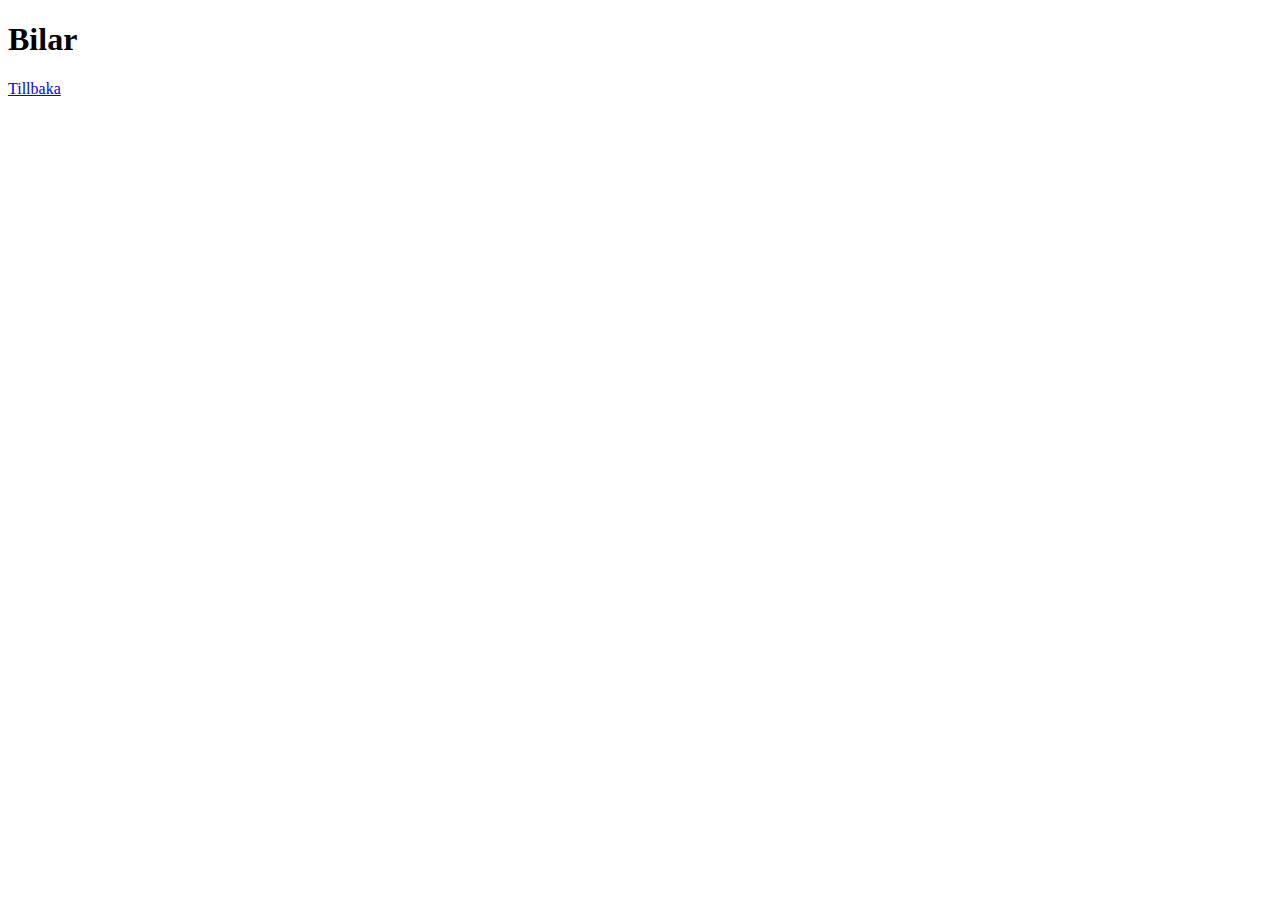
==== filmer/bilar.html @ 94cf4ab7 "skicka" ====
<!DOCTYPE html>
<html lang="en">
<head>
    <meta charset="UTF-8">
    <meta http-equiv="X-UA-Compatible" content="IE=edge">
    <meta name="viewport" content="width=device-width, initial-scale=1.0">
    <title>Bilar</title>
    <link rel="stylesheet" href="style.css">
</head>
<body>
    <h1>Bilar</h1>
        <a href="/index.html">Tillbaka</a>
    
</body>
</html>
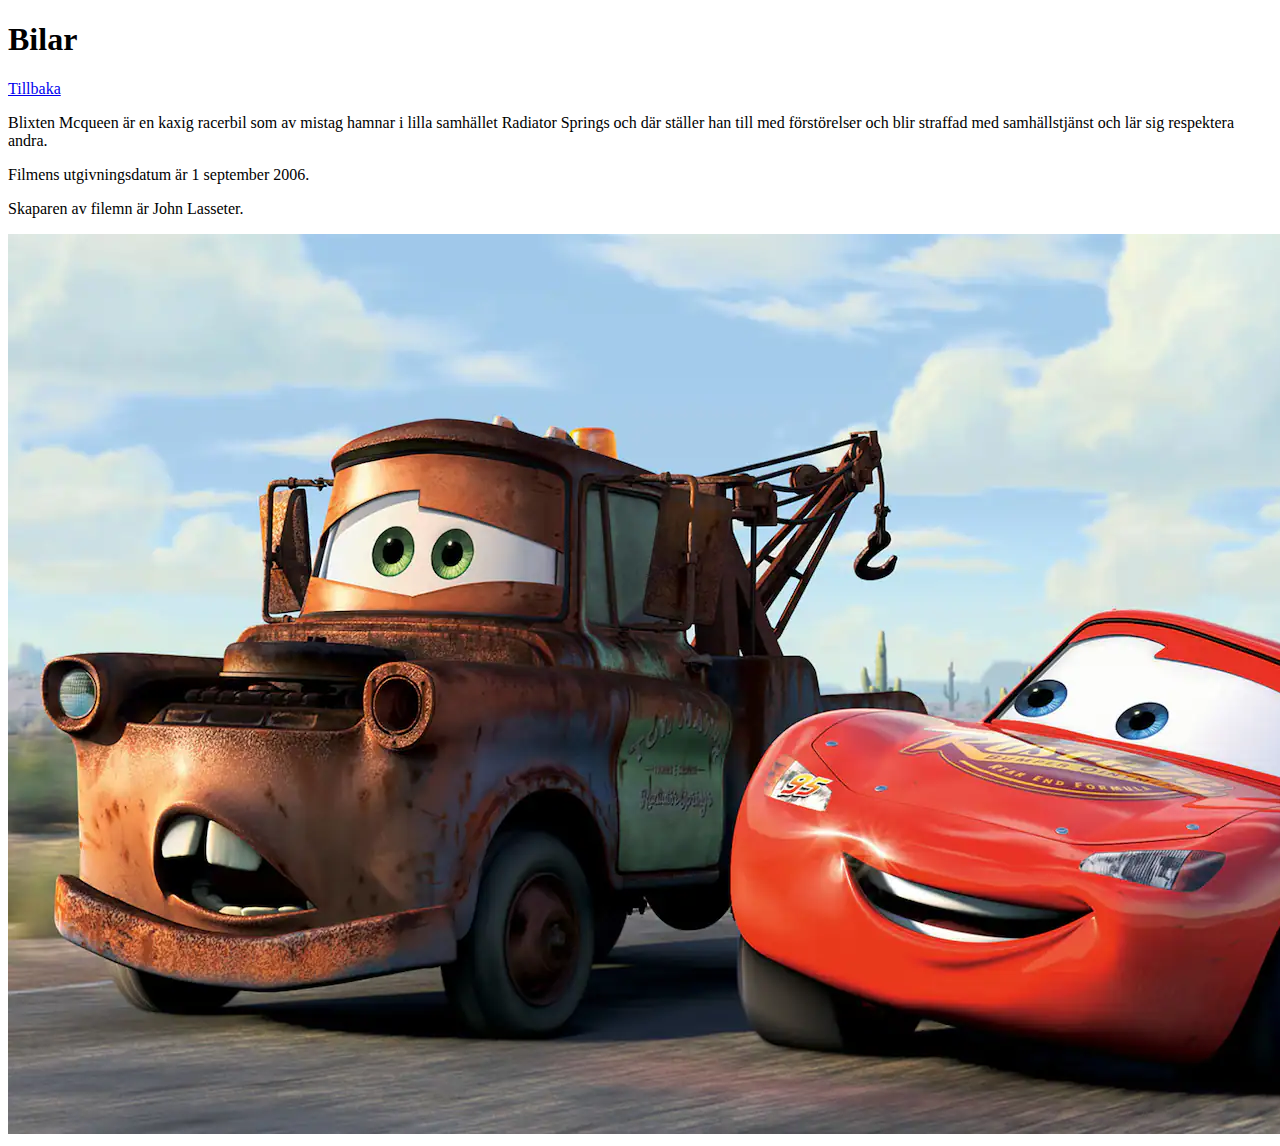
==== commit e1fef06a: "hej" ====
--- a/filmer/bilar.html
+++ b/filmer/bilar.html
@@ -10,6 +10,20 @@
 <body>
     <h1>Bilar</h1>
         <a href="/index.html">Tillbaka</a>
+        <p>
+            Blixten Mcqueen är en kaxig racerbil som av mistag hamnar i lilla samhället Radiator Springs och där ställer han till med
+            förstörelser och blir straffad med samhällstjänst och lär sig respektera andra.
+        </p>
+
+        <p>
+            Filmens utgivningsdatum är 1 september 2006.
+        </p>
+
+        <p>
+            Skaparen av filemn är John Lasseter.
+        </p>
+
+        <img class="" src="../bilar.webp" alt="">
     
 </body>
 </html>